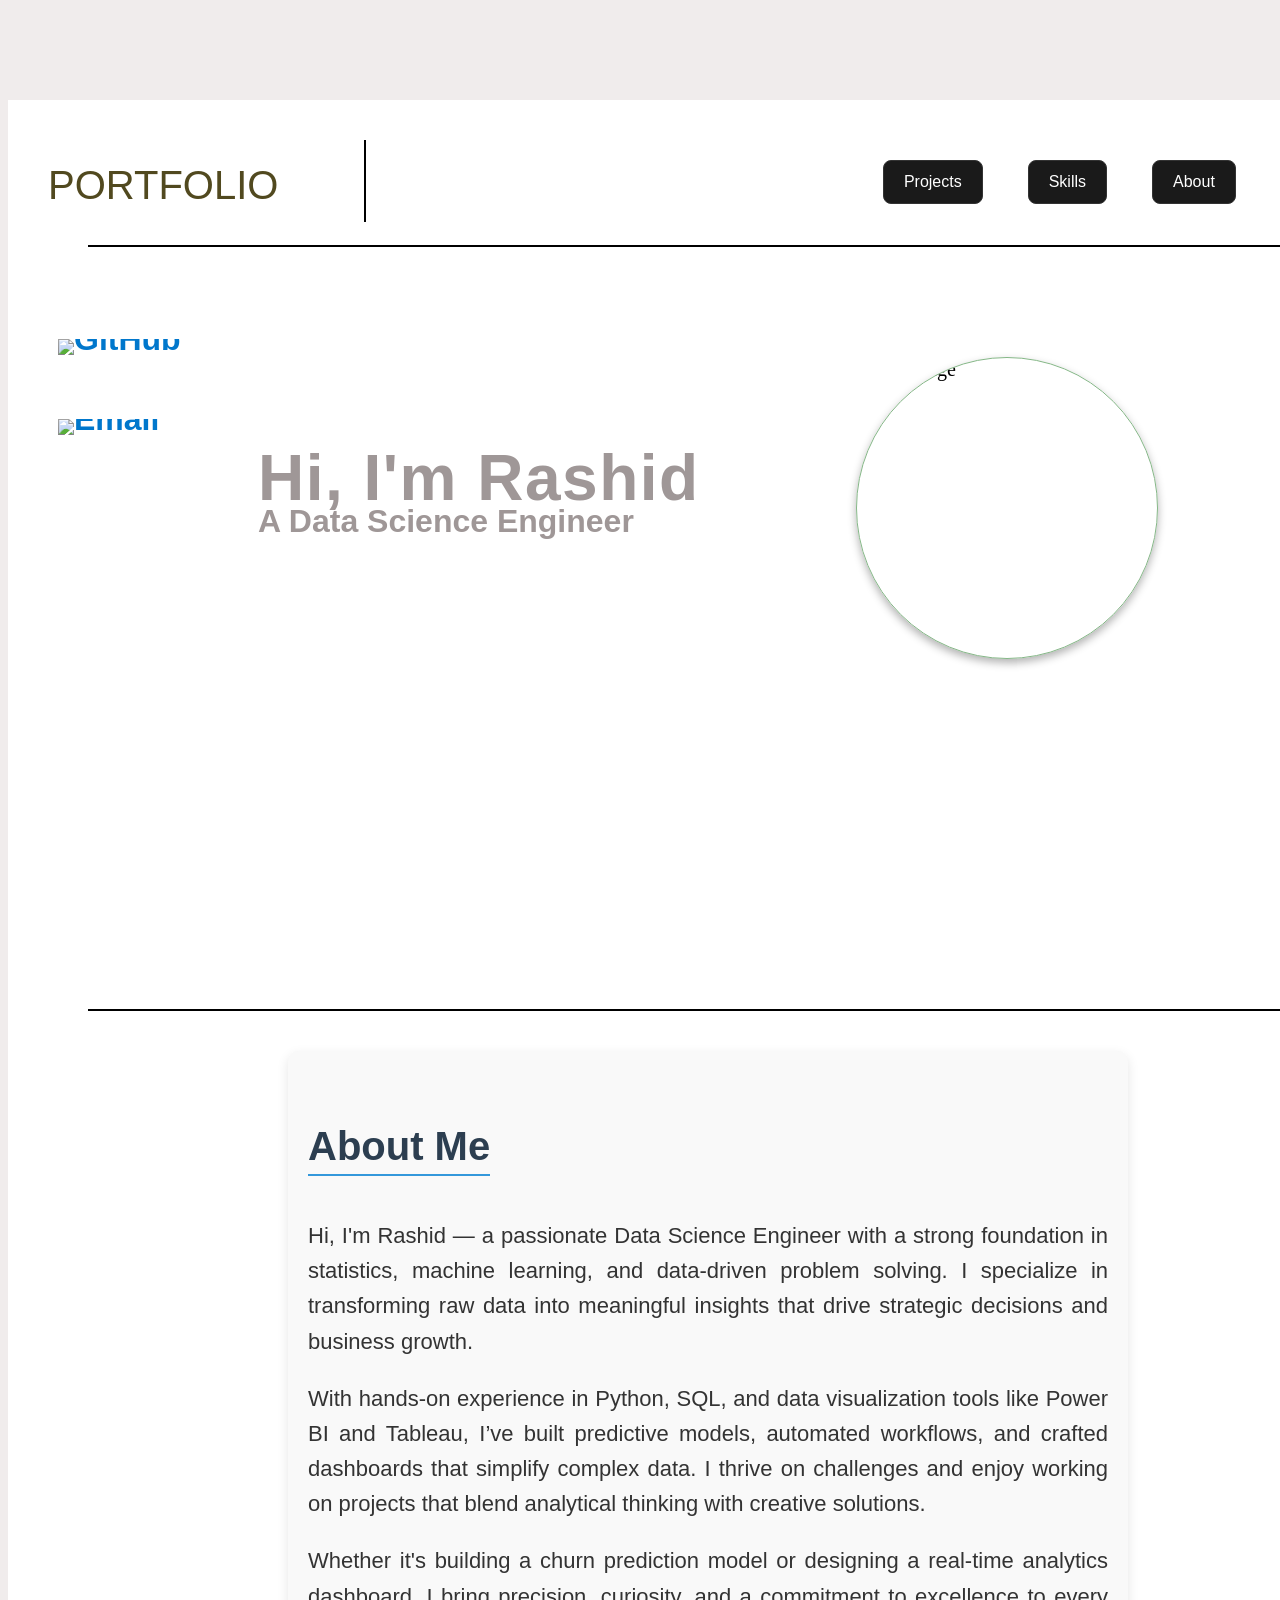
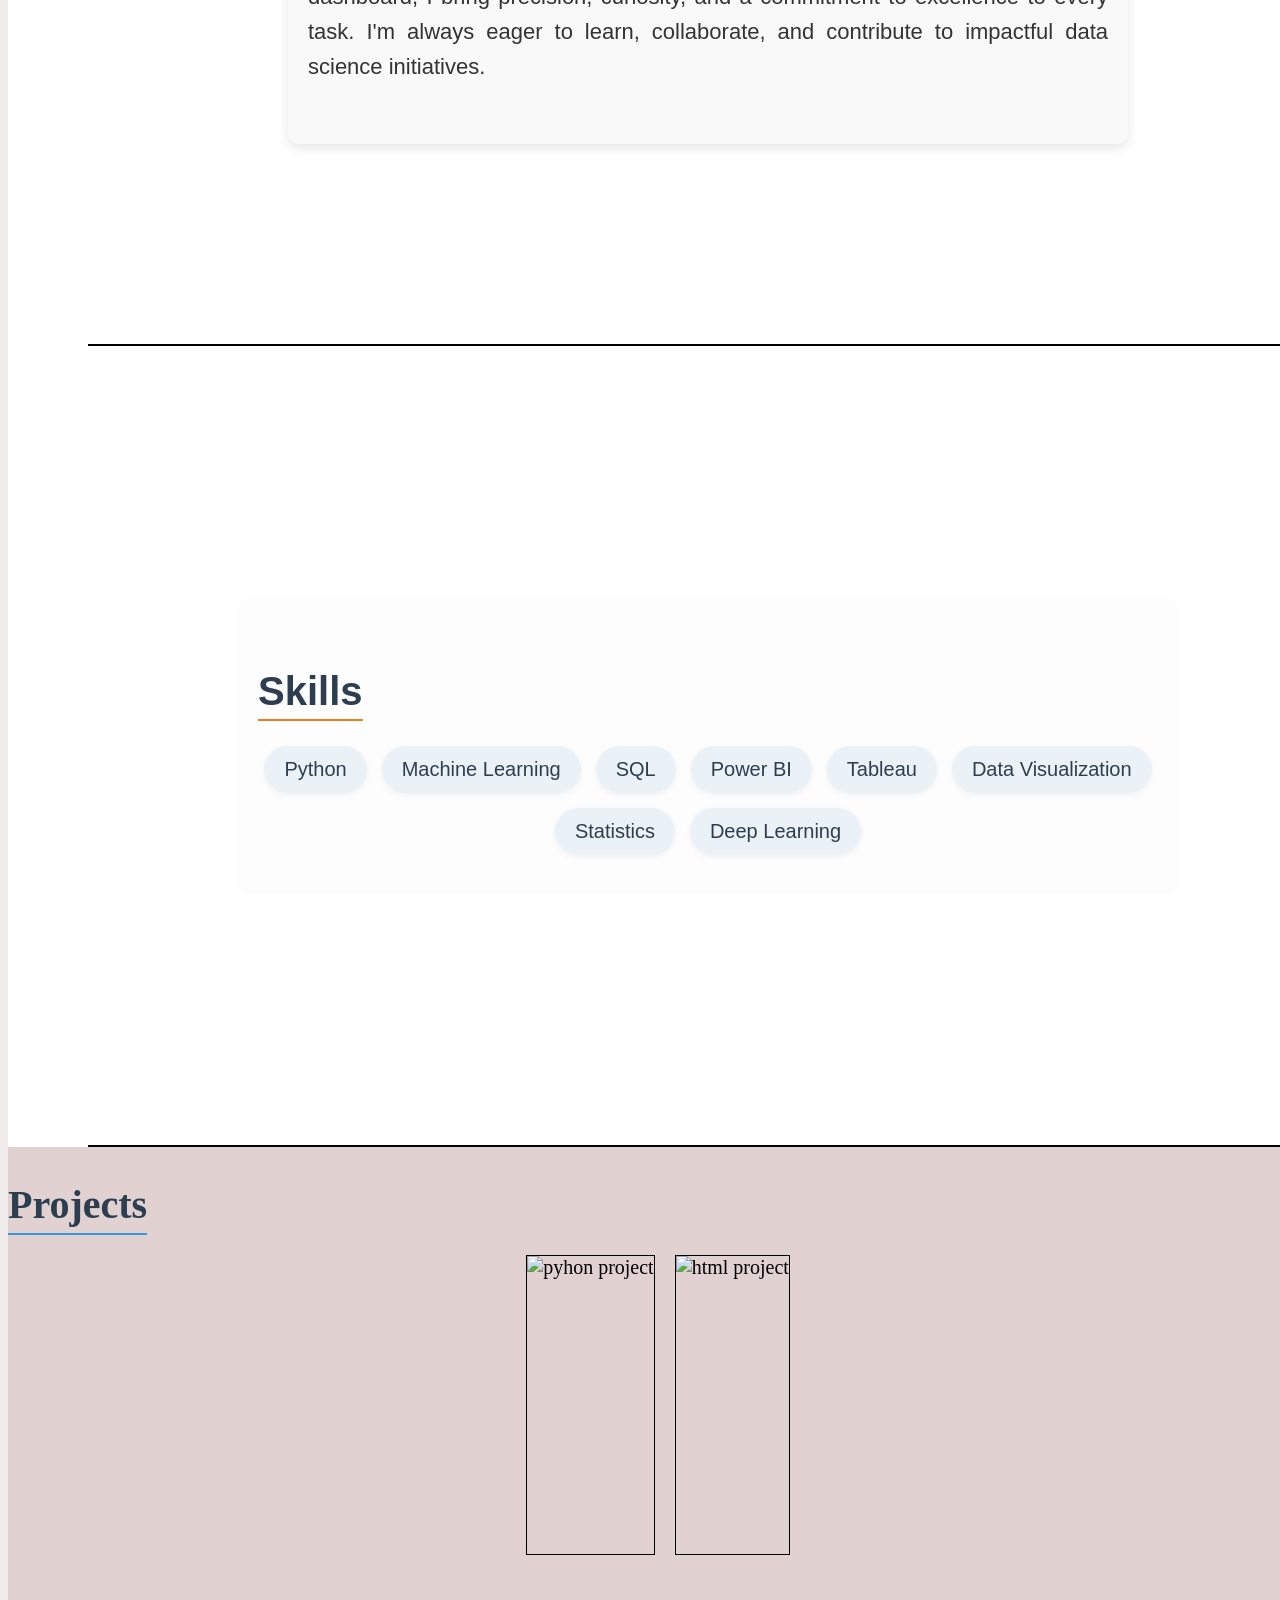
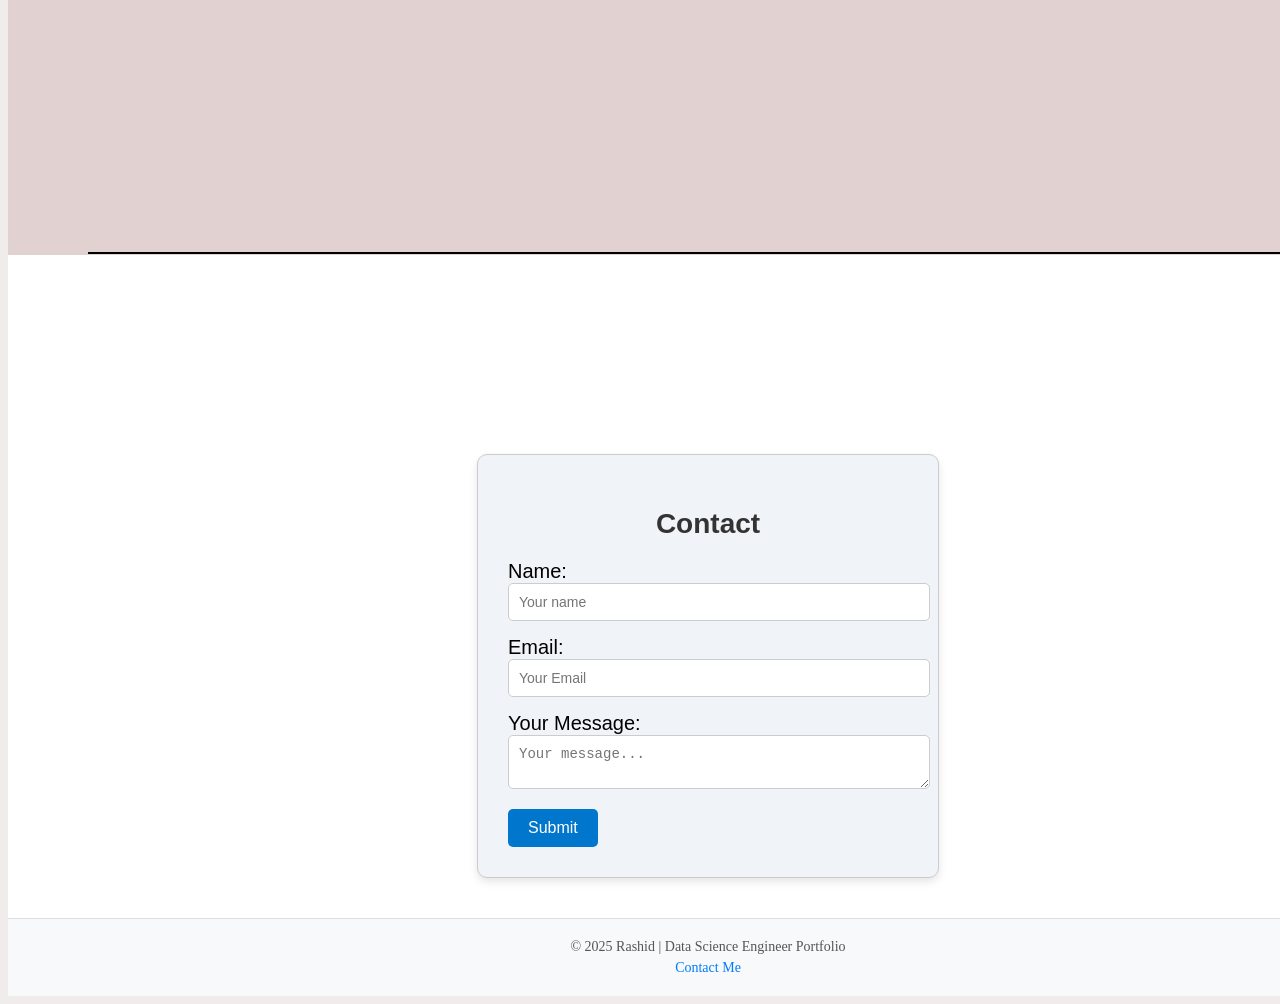
==== profile.html @ 516e37f8 "Add files via upload" ====
<!DOCTYPE html>
<html lang="en">
<head>
    <meta charset="UTF-8">
    <meta name="viewport" content="width=device-width, initial-scale=1.0">
    <title>Document</title>
    <link rel="stylesheet" href="profile.css">
</head>
<body>
    <div id="container">
          <div id ="header">
            <div> 
              <br><h1 id="portfolio">PORTFOLIO</h1>
            </div>
            <hr style="border: 1px solid #000; margin-top: 40px;height: 80px; margin-bottom: 10px;margin-right: 502px;">
      
            <div>  
              <button class="buttons" onclick="document.getElementById('projects').scrollIntoView({behavior:'smooth'})">Projects</button>
              <button class="buttons" onclick="document.getElementById('skills').scrollIntoView({behavior:'smooth'});">Skills</button>
              <button class="buttons" onclick="document.getElementById('about').scrollIntoView({behavior:'smooth'});">About </button>
              <button class="buttons" onclick="document.getElementById('contact').scrollIntoView({ behavior: 'smooth' });">Contact</button>


            </div>
           </div>
          <hr>
           <div id="main">
             <div id ="maintext">
               <div class="contact-links">
               <p><a href="https://github.com/mhdrashid10" target="_blank"> <img src="https://img.icons8.com/ios-filled/50/github.png" alt="GitHub" width="24" height="24"></a></p><br>
                <p><a href="mhmdrshid9@gmail.com" target="blank"><img src="https://img.icons8.com/ios-filled/50/email.png" alt="Email" width="24" height="24"></a></p>

               </div>
               <h1 style="letter-spacing: 1.5px;">Hi, I'm Rashid</h1>
               <p>A Data Science Engineer<p>
             </div>
             <img src="rashi-removebg-preview.png" alt="My Image"  class="profile-pic">
           </div>
           <hr style="margin-top: -250px;">
  
     
<section id="about">
  <h2>About Me</h2>
  <p>
    Hi, I'm Rashid — a passionate Data Science Engineer with a strong foundation in statistics, machine learning, and data-driven problem solving. I specialize in transforming raw data into meaningful insights that drive strategic decisions and business growth.
  </p>
  <p>
    With hands-on experience in Python, SQL, and data visualization tools like Power BI and Tableau, I’ve built predictive models, automated workflows, and crafted dashboards that simplify complex data. I thrive on challenges and enjoy working on projects that blend analytical thinking with creative solutions.
  </p>
  <p>
    Whether it's building a churn prediction model or designing a real-time analytics dashboard, I bring precision, curiosity, and a commitment to excellence to every task. I'm always eager to learn, collaborate, and contribute to impactful data science initiatives.
  </p>
</section>

<hr style="margin-top: 200px;margin-bottom: 250px;">

<section id="skills">
  <h2>Skills</h2>
  <div class="skill-list">
    <div class="skill-item">Python</div>
    <div class="skill-item">Machine Learning</div>
    <div class="skill-item">SQL</div>
    <div class="skill-item">Power BI</div>
    <div class="skill-item">Tableau</div>
    <div class="skill-item">Data Visualization</div>
    <div class="skill-item">Statistics</div>
    <div class="skill-item">Deep Learning</div>
  </div>
</section>
 <hr>
<section id="projects">
  <h2>Projects</h2>
  <div id="images">
  <img src="Python .png" alt="pyhon project">
  <img src="html.png" alt="html project">
   </div>
</section>
<hr style="margin-top: -3px;">
  <section id="contact" style="margin-top:200px">
    <h2>Contact</h2>
    Name:<input type="text" placeholder="Your name"><br>
    Email:<input type="text" placeholder="Your Email"><br>
    Your Message:<textarea placeholder="Your message..."></textarea>
     <input type="submit"> </input> 
  </section>

  <footer style="background-color: #f8f9fa; padding: 20px 0; text-align: center; border-top: 1px solid #ddd;">
  <p style="margin: 0; font-size: 14px; color: #555;">
    &copy; 2025 Rashid | Data Science Engineer Portfolio
  </p>
  <p style="margin: 5px 0 0; font-size: 14px;">
    <a href="mailto:mhmdrshid9@gmail.com" style="color: #007bff; text-decoration: none;">Contact Me</a>
  </p>
</footer>

   </div>    
</body>

</html>
---- profile.css ----
body{
    margin: none;
    background-color: rgb(240, 236, 236);
}
button {
  margin: 10px;
  padding: 8px 12px;
  cursor: pointer;
}
#intro {
  display: flex;
  align-items: center;
  gap: 20px;
}

.contact-links a {
  text-decoration: none;
  color: #0077cc;
  font-weight: bold;
  margin-bottom: 5px;
  margin-left: -200px;

  }

.contact-links a:hover {
  text-decoration: underline;
}


#container{
    background-color: rgb(255, 255, 255);
    width: 1400px;
    font-size: 20px;
    margin: 0 auto;
    margin-top: 100px;
    padding-bottom: ;
    
    
}
#header{
display: flex;
justify-content: space-between;

}
#portfolio{
    margin-left: 40px;
 margin-top: 40px;
    
    font-family: 'Montserrat', sans-serif;
    color: rgb(81, 73, 31);
    font-weight: lighter;
    
}
#subject{
    
    width: 200px;
    height: 150px;
    font-size: 1.1em;
    padding: 10px;
    box-sizing: border-box;

}
#images{
  display: flex;
  justify-content: center;
  flex-direction: row;
  margin-left: 500px;
  gap: 20px;
  height: 300px;
  width: 300px;
}
#images img{
  border: 1px solid black;
}
#contact{
     width: 400px;
  margin: 0 auto;
  padding: 20px;
  border: 1px solid #ccc;
}
.buttons{
    gap: 10px;
    margin-right: 30px;
    margin-top: 60px;
}
hr{
    border: none;
    background-color: #000000;
     margin: auto 80px;
      height: 2px;
      margin-top: 10px;
}
#main{
    display: flex;
    justify-content: space-between;
    gap: 1px;
    margin-left: 50px;
    margin-top: 60px;
    padding-bottom: 600px;
}
#maintext{
  margin-top: 00px;
  margin-left: 200px;
    font-family: 'General Sans', sans-serif;
     font-weight: 700;
     font-size: 32px;
     color: #9f9797;
     line-height: 0px;
}
.buttons {
  display: inline-block;
  padding: 12px 20px;
  font-family: 'Inter', sans-serif;
  font-size: 16px;
  font-weight: 500;
  color: #ffffff;
  background-color: #1a1a1a;
  border: 1px solid #333;
  border-radius: 8px;
  text-decoration: none;
  transition: all 0.3s ease;
}

.buttons:hover {
  background-color: #333;
  transform: translateY(-2px);
  box-shadow: 0 4px 12px rgba(0, 0, 0, 0.2);
}
#projects h2{
      font-size: 2em;
    margin-bottom: 20px;
    color: #2c3e50;
    text-align: center;
    border-bottom: 2px solid #3498db;
    display:inline-block;
    padding-bottom: 5px;
}
  .profile-pic {
    margin-top: 50px;
    margin-right: 250px;
    width: 300px;
    height: 300px;
    object-fit: cover;
    object-position: center top;
    border-radius: 50%;
    border: 1px solid #85b787;
    box-shadow: 0 4px 8px rgba(0, 0, 0, 0.3);
    transition: transform 0.3s ease;
  }

  .profile-pic:hover {
    transform: scale(1.05);
  }


#projects{
  background-color: #e1d1d1;
  padding-bottom: 300px;
}
#skills {
  margin-top: 1000px;
  background-color: #fdfdfd;
  padding: 40px 20px;
  margin: 40px auto;
  max-width: 900px;
  border-radius: 10px;
  
  font-family: 'Segoe UI', Tahoma, Geneva, Verdana, sans-serif;
  color: #333;
  margin-bottom: 250px;
}

#skills h2 {
  font-size: 2em;
  margin-bottom: 25px;
  color: #2c3e50;
  text-align: center;
  border-bottom: 2px solid #e67e22;
  display: inline-block;
  padding-bottom: 5px;
}

.skill-list {
  display: flex;
  flex-wrap: wrap;
  justify-content: center;
  gap: 15px;
}

.skill-item {
  background-color: #eaf2f8;
  color: #2c3e50;
  padding: 12px 20px;
  border-radius: 25px;
  font-size: 1em;
  font-weight: 500;
  box-shadow: 0 2px 6px rgba(0, 0, 0, 0.05);
  transition: background-color 0.3s ease;
}

.skill-item:hover {
  background-color: #d5eaf7;
}

#contact {
  background-color: #f0f4f8;
  padding: 30px;
  border-radius: 10px;
  box-shadow: 0 4px 8px rgba(0, 0, 0, 0.1);
  max-width: 600px;
  margin: 40px auto;
  font-family: 'Segoe UI', sans-serif;
}

#contact h2 {
  color: #333;
  margin-bottom: 20px;
  font-size: 28px;
  text-align: center;
}

#contact p {
  font-size: 16px;
  margin: 10px 0;
}

#contact a {
  color: #0077cc;
  text-decoration: none;
}

#contact a:hover {
  text-decoration: underline;
}

#contact form {
  margin-top: 20px;
}

#contact label {
  display: block;
  margin-bottom: 5px;
  font-weight: bold;
}

#contact input[type="text"],
#contact textarea {
  width: 100%;
  padding: 10px;
  margin-bottom: 15px;
  border: 1px solid #ccc;
  border-radius: 5px;
  font-size: 14px;
}

#contact input[type="submit"] {
  background-color: #0077cc;
  color: white;
  border: none;
  padding: 10px 20px;
  font-size: 16px;
  border-radius: 5px;
  cursor: pointer;
}

#contact input[type="submit"]:hover {
  background-color: #005fa3;
}

#about {
  background-color: #f9f9f9;
  padding: 40px 20px;
  margin: 40px auto;
  max-width: 800px;
  border-radius: 10px;
  box-shadow: 0 4px 12px rgba(0, 0, 0, 0.1);
  font-family: 'Segoe UI', Tahoma, Geneva, Verdana, sans-serif;
  color: #333;
}

#about h2 {
  font-size: 2em;
  margin-bottom: 20px;
  color: #2c3e50;
  text-align: center;
  border-bottom: 2px solid #3498db;
  display: inline-block;
  padding-bottom: 5px;
}

#about p {
  font-size: 1.1em;
  line-height: 1.6;
  margin-bottom: 20px;
  text-align: justify;
}
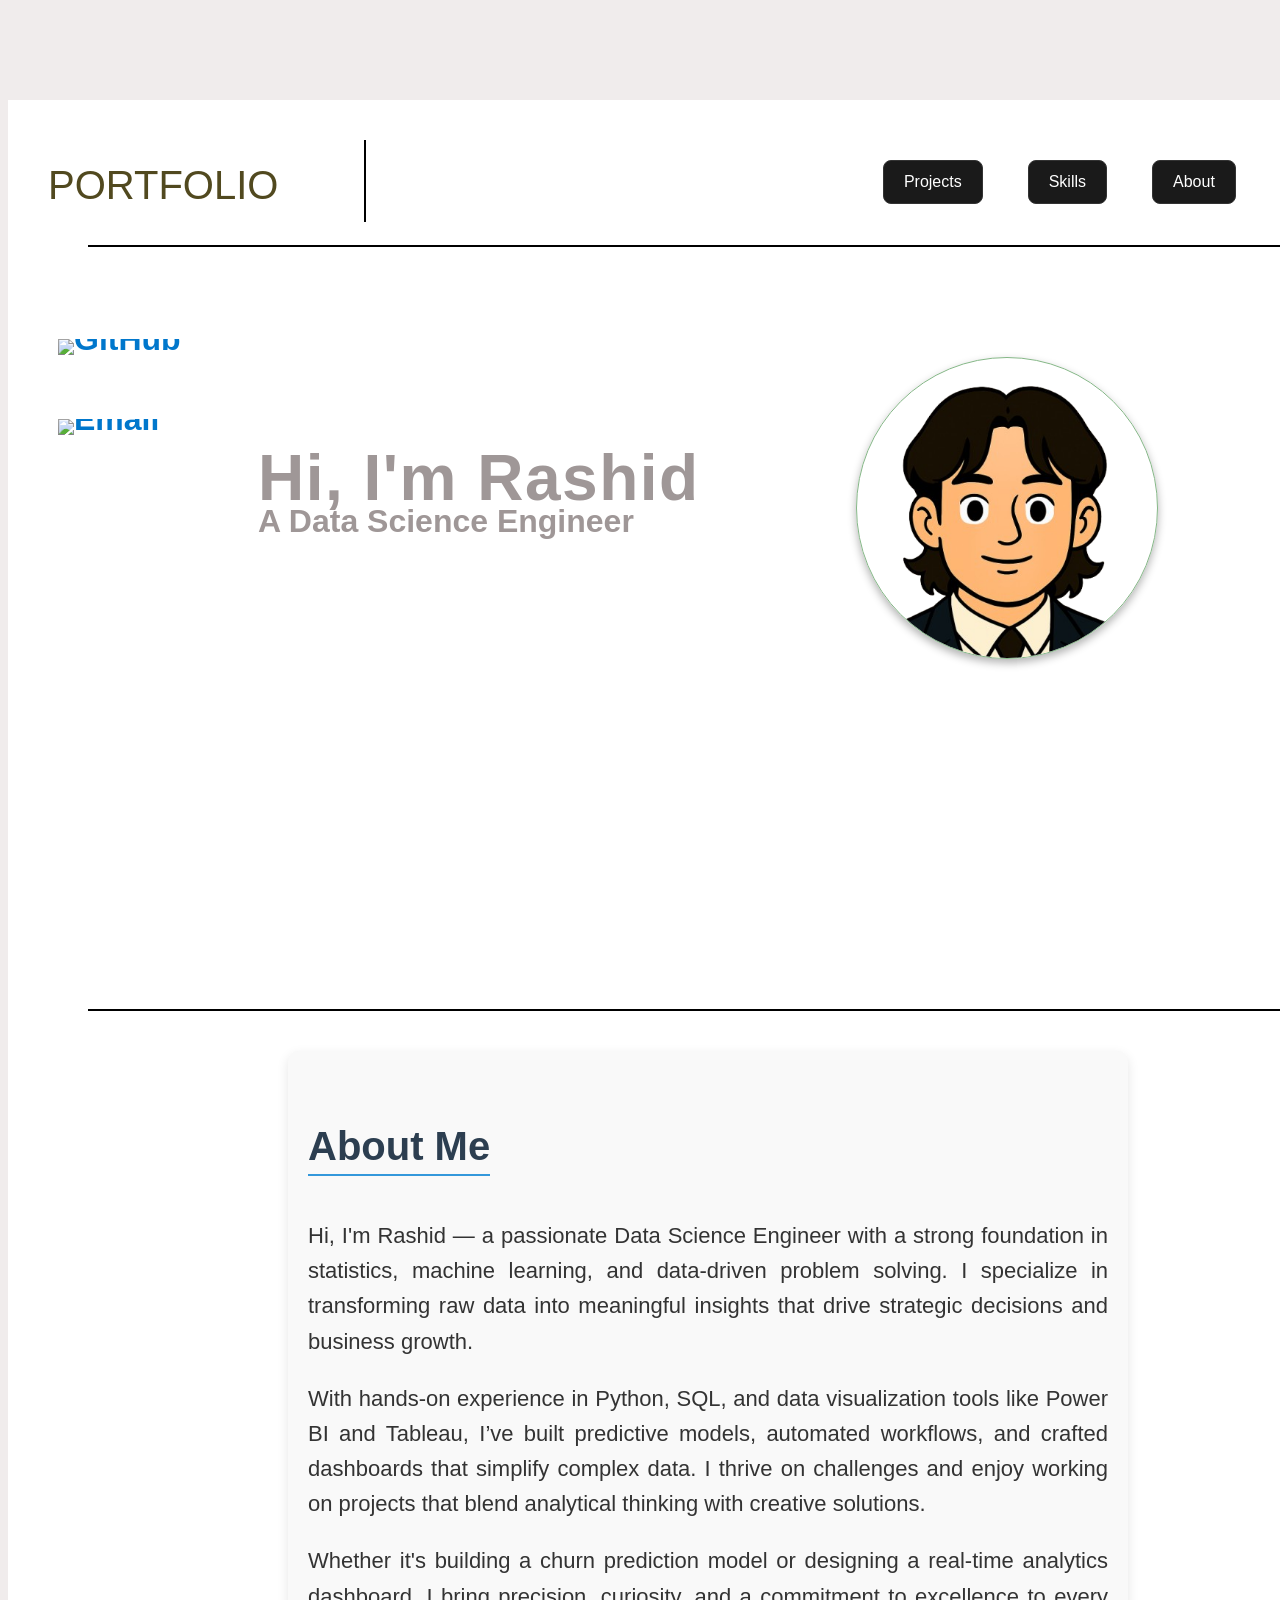
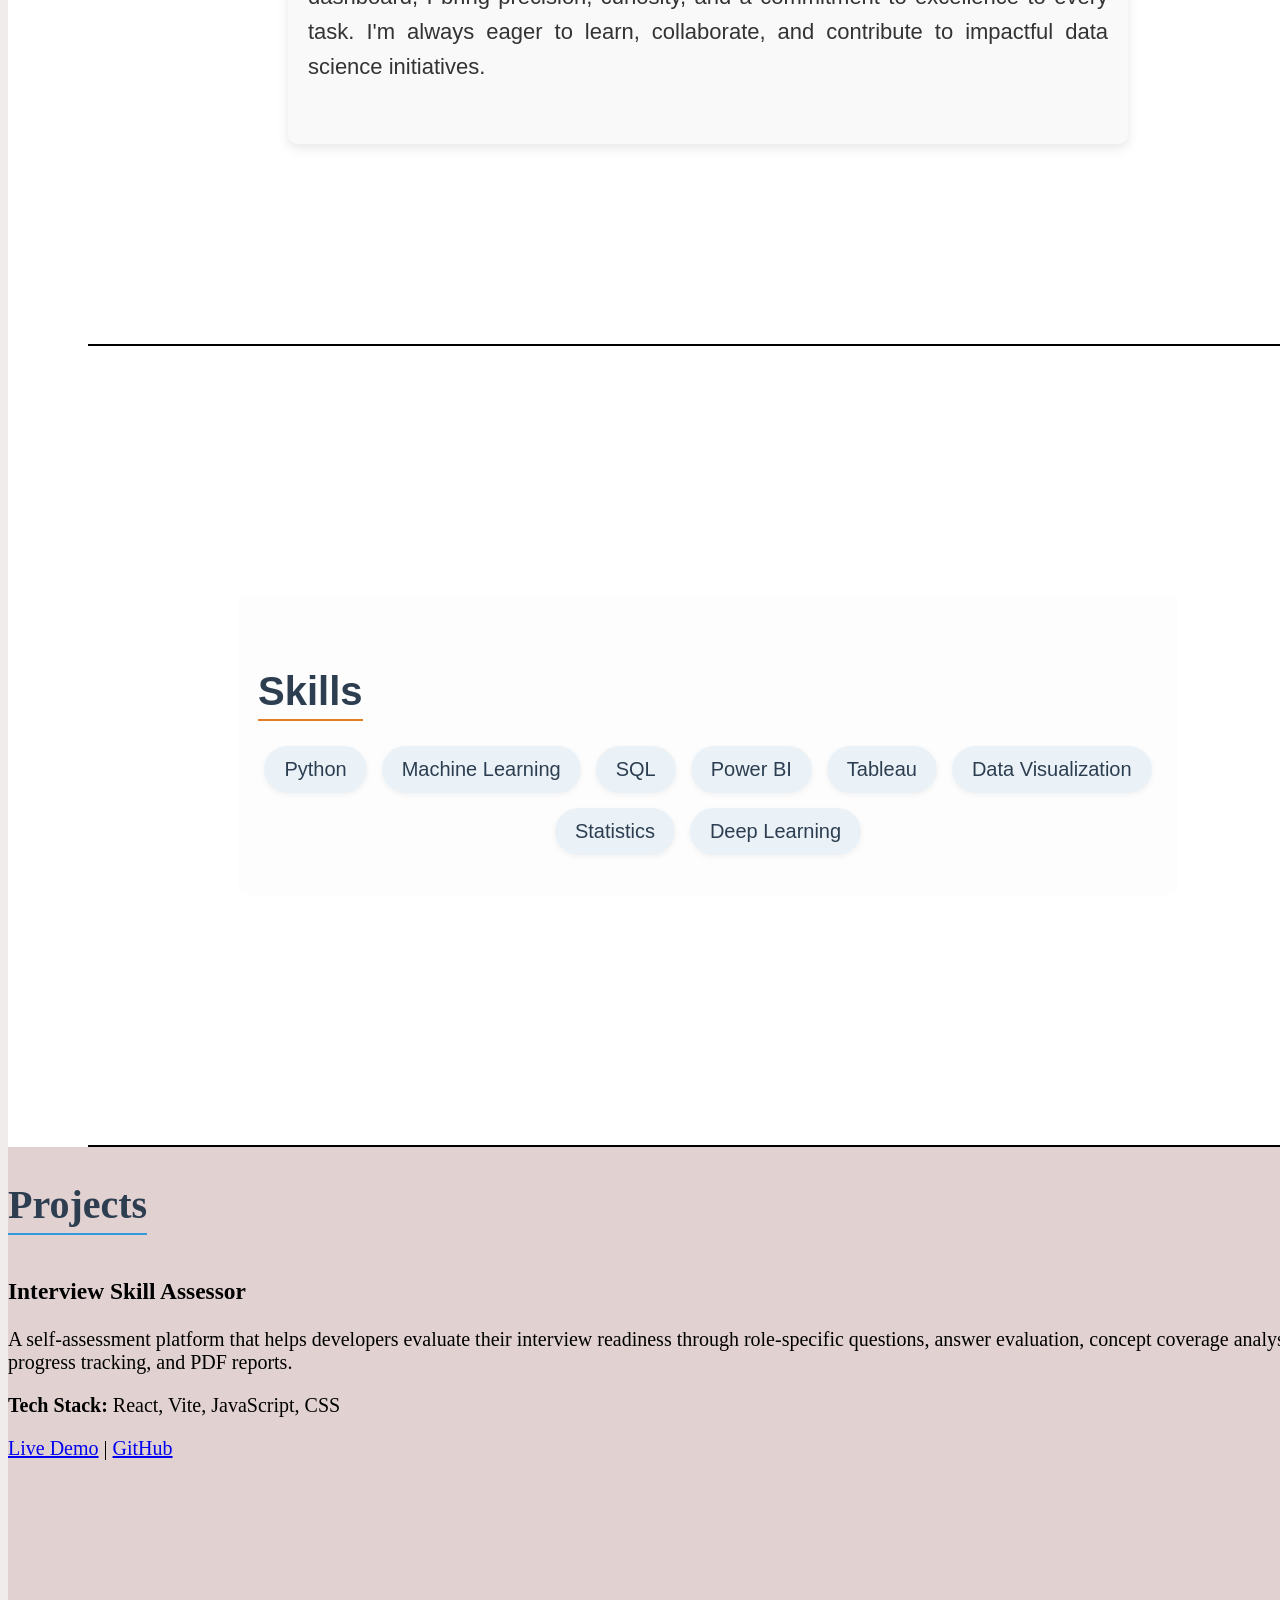
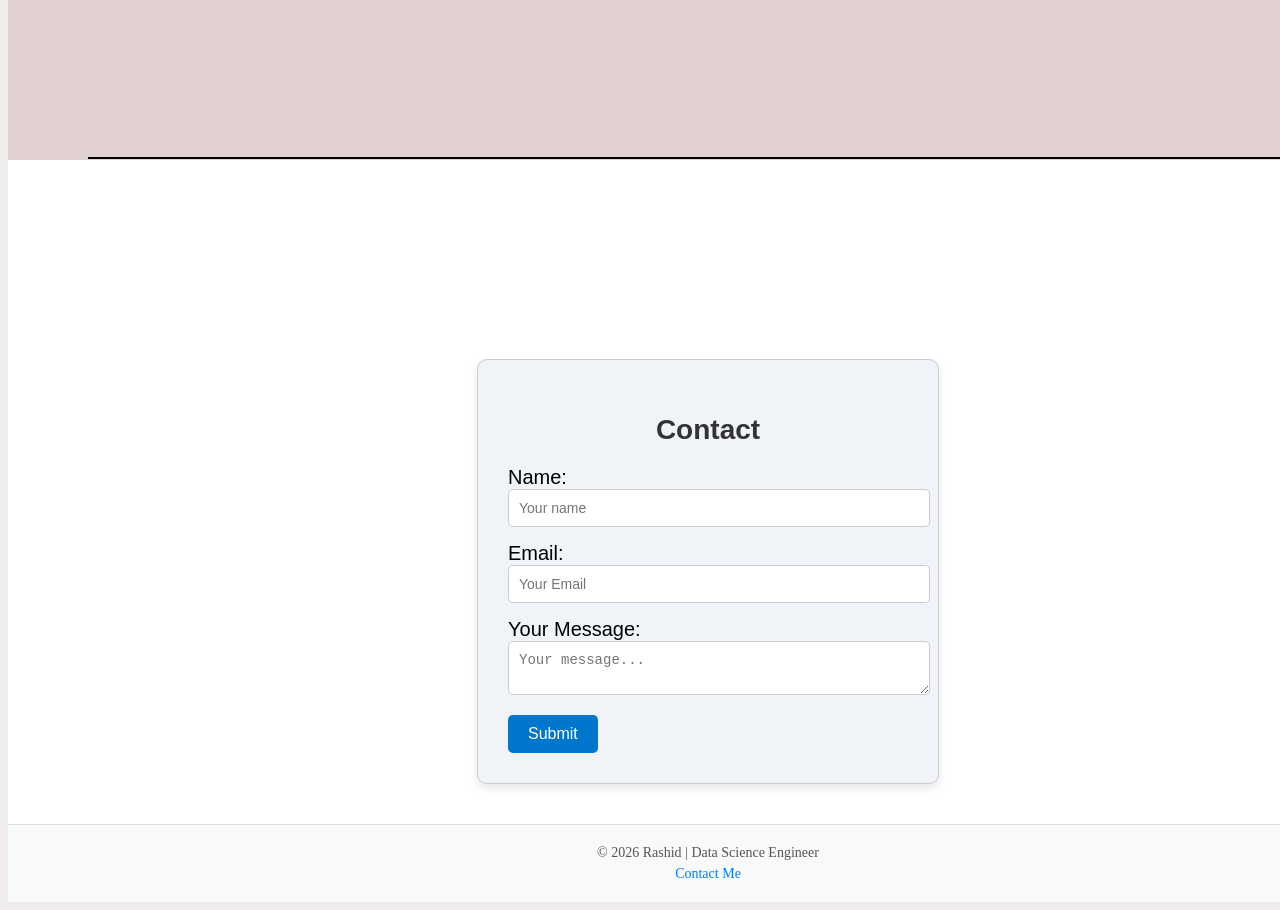
==== commit 5d2059b2: "Update profile.html" ====
--- a/profile.html
+++ b/profile.html
@@ -70,10 +70,20 @@
  <hr>
 <section id="projects">
   <h2>Projects</h2>
-  <div id="images">
-  <img src="Python .png" alt="pyhon project">
-  <img src="html.png" alt="html project">
-   </div>
+  <div class="project-card">
+    <h3>Interview Skill Assessor</h3>
+
+    <p>
+        A self-assessment platform that helps developers evaluate their
+        interview readiness through role-specific questions, answer evaluation,
+        concept coverage analysis, star ratings, progress tracking, and PDF reports.
+    </p>
+
+    <p><strong>Tech Stack:</strong> React, Vite, JavaScript, CSS</p>
+
+    <a href="https://interview-skill-assessor.vercel.app/" target="_blank">Live Demo</a> |
+    <a href="https://github.com/mhdrashid10/Interview-skill-assessor" target="_blank">GitHub</a>
+</div>
 </section>
 <hr style="margin-top: -3px;">
   <section id="contact" style="margin-top:200px">
@@ -86,7 +96,7 @@
 
   <footer style="background-color: #f8f9fa; padding: 20px 0; text-align: center; border-top: 1px solid #ddd;">
   <p style="margin: 0; font-size: 14px; color: #555;">
-    &copy; 2025 Rashid | Data Science Engineer Portfolio
+    &copy; 2026 Rashid | Data Science Engineer 
   </p>
   <p style="margin: 5px 0 0; font-size: 14px;">
     <a href="mailto:mhmdrshid9@gmail.com" style="color: #007bff; text-decoration: none;">Contact Me</a>
@@ -96,4 +106,4 @@
    </div>    
 </body>
 
-</html>+</html>
